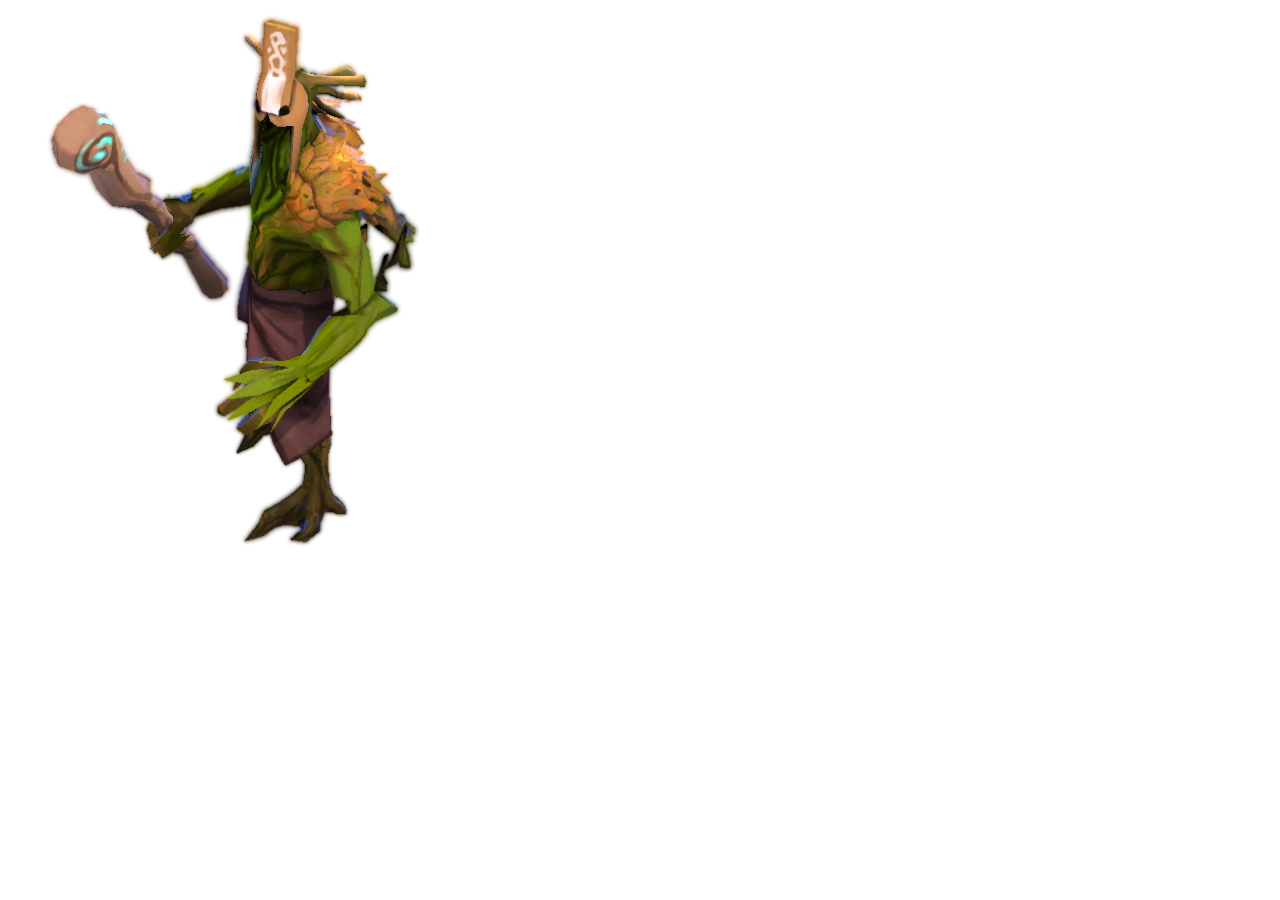
==== manaburn.html @ 5421fbf1 "Initial commit" ====
<html lang="en"><head>
    <meta charset="UTF-8">
    <meta name="viewport" content="width=device-width, initial-scale=1.0">
    <meta http-equiv="X-UA-Compatible" content="ie=edge">
    <title>Si-Silence!</title>
    <link rel="stylesheet" href="resources/styles.css">
</head>
<body>
    <div class="center-container">
        
        <div class="content">
            <img src="img/ranged.png" id="center-image" onclick="manabreak()">
            <audio id="manabreako" src="sound/Mana_break.m4r" autostart="false" hidden="true"></audio>
        </div>
        
   
        <script type="text/javascript">
            
            
            function manabreak(){
                document.getElementById('manabreako').currentTime = 0;
                document.getElementById('manabreako').play();
            }

      
        </script>
    </div>

</body></html>
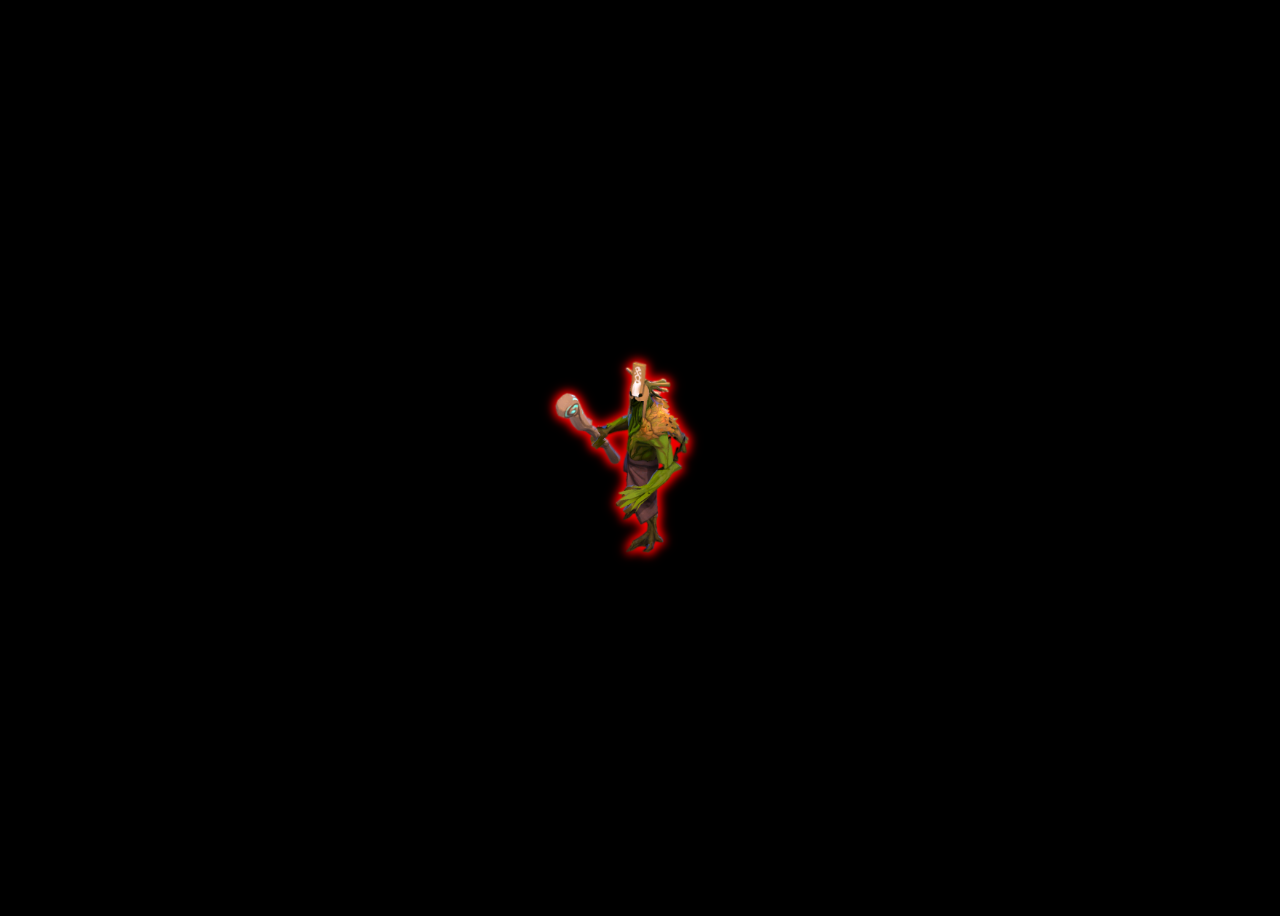
==== commit c74cfd28: "manabreak lel" ====
--- a/manaburn.html
+++ b/manaburn.html
@@ -2,15 +2,15 @@
     <meta charset="UTF-8">
     <meta name="viewport" content="width=device-width, initial-scale=1.0">
     <meta http-equiv="X-UA-Compatible" content="ie=edge">
-    <title>Si-Silence!</title>
-    <link rel="stylesheet" href="resources/styles.css">
+    <title>I have finished farming</title>
+    <link rel="stylesheet" href="css/style.css">
 </head>
 <body>
     <div class="center-container">
         
         <div class="content">
             <img src="img/ranged.png" id="center-image" onclick="manabreak()">
-            <audio id="manabreako" src="sound/Mana_break.m4r" autostart="false" hidden="true"></audio>
+            <audio id="manabreako" src="sound/mana-break.wav" autostart="false" hidden="true"></audio>
         </div>
         
    
@@ -26,4 +26,5 @@
         </script>
     </div>
 
-</body></html>+</body>
+</html>--- a/css/style.css
+++ b/css/style.css
@@ -0,0 +1,34 @@
+.content {
+    display: flex;
+    flex: 1;
+}
+.center-container {
+    display: flex;
+    flex-direction: column;
+    height: 100vh;
+    width: 100%;
+    justify-content: center;
+    align-content: center;
+}
+#center-image {
+    display: block;
+    margin: auto;
+    width:200px;
+    cursor: pointer;
+    filter: drop-shadow(1px 1px 5px red) drop-shadow(-1px -1px 5px red);
+    transition-property: filter;
+    transition-duration: .4s;
+}
+#center-image:hover {
+    filter: drop-shadow(2px 2px 10px red) drop-shadow(-2px -2px 10px red);
+    transition-duration: .4s;
+}
+#center-image:active {
+    filter: drop-shadow(2px 2px 20px blue) drop-shadow(-2px -2px 20px blue);
+    transition-duration: 0s;
+}
+body {
+    background-color: black;
+    font-family: sans-serif;
+    position: relative;
+}